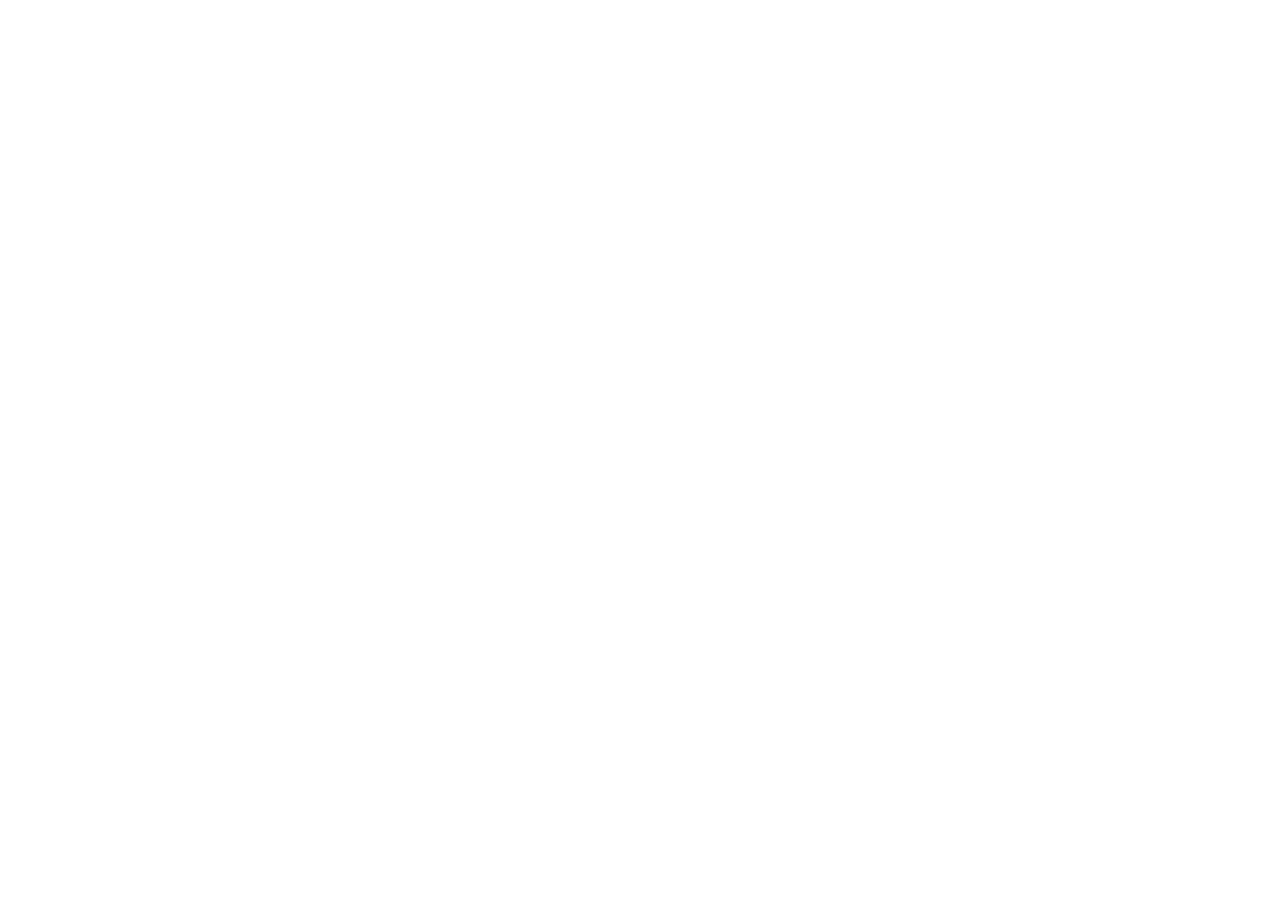
==== index.html @ 9c9110a7 "Slide-online Test" ====
<!DOCTYPE html>
<html lang="en">
<head>
  <meta charset="UTF-8">
  <meta name="viewport" content="width=device-width, initial-scale=1.0">
  <link rel="icon" href="https://cdn.jsdelivr.net/gh/slidevjs/slidev/assets/favicon.png">
<link rel="stylesheet" href="https://fonts.googleapis.com/css2?family=PT+Serif:ital,wght@0,400;0,700;1,400;1,700&family=PT+Mono:ital,wght@0,400;0,700;1,400;1,700&display=swap" type="text/css">
  <script type="module" crossorigin src="/slidev_docker/assets/index-28af7cd3.js"></script>
  <link rel="stylesheet" href="/slidev_docker/assets/index-cd86bfc9.css">
</head>
<body>
  <div id="app"></div>
  
  
<script async src="https://platform.twitter.com/widgets.js"></script>
</body>
</html>
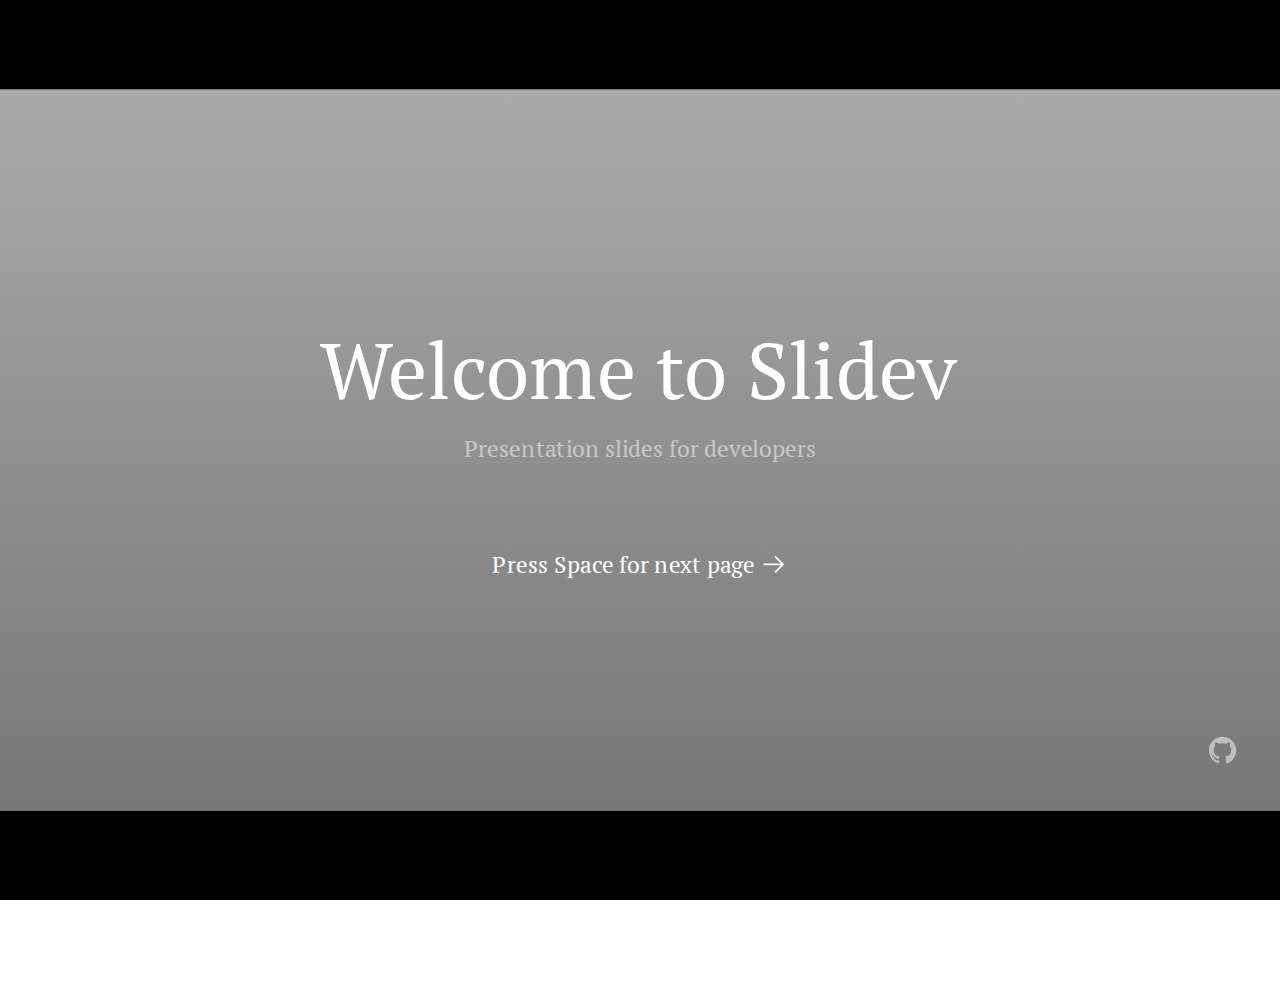
==== commit e810b9bd: "Test" ====
--- a/index.html
+++ b/index.html
@@ -5,8 +5,8 @@
   <meta name="viewport" content="width=device-width, initial-scale=1.0">
   <link rel="icon" href="https://cdn.jsdelivr.net/gh/slidevjs/slidev/assets/favicon.png">
 <link rel="stylesheet" href="https://fonts.googleapis.com/css2?family=PT+Serif:ital,wght@0,400;0,700;1,400;1,700&family=PT+Mono:ital,wght@0,400;0,700;1,400;1,700&display=swap" type="text/css">
-  <script type="module" crossorigin src="/slidev_docker/assets/index-28af7cd3.js"></script>
-  <link rel="stylesheet" href="/slidev_docker/assets/index-cd86bfc9.css">
+  <script type="module" crossorigin src="/assets/index-7cae8a36.js"></script>
+  <link rel="stylesheet" href="/assets/index-d8d3d034.css">
 </head>
 <body>
   <div id="app"></div>
--- a/assets/index-d8d3d034.css
+++ b/assets/index-d8d3d034.css
@@ -0,0 +1 @@
+#slide-container{position:relative;break-after:page;overflow:hidden}#slide-content{position:relative;position:absolute;left:50%;top:50%;overflow:hidden;--un-bg-opacity:1;background-color:rgba(255,255,255,var(--un-bg-opacity));--un-text-opacity:1;color:rgba(24,24,24,var(--un-text-opacity))}.dark #slide-content{--un-bg-opacity:1;background-color:rgba(18,18,18,var(--un-bg-opacity));--un-text-opacity:1;color:rgba(221,221,221,var(--un-text-opacity))}.slides-overview{position:fixed;left:0;right:0;top:0;-webkit-backdrop-filter:blur(5px);backdrop-filter:blur(5px);height:100vh;height:calc(var(--vh, 1vh) * 100)}.slidev-info-dialog{max-width:37.5rem;padding:1rem!important}.autocomplete-list[data-v-f5ee02a7]{margin-top:.25rem;transform:translate(var(--un-translate-x)) translateY(var(--un-translate-y)) translateZ(var(--un-translate-z)) rotate(var(--un-rotate)) rotateX(var(--un-rotate-x)) rotateY(var(--un-rotate-y)) rotate(var(--un-rotate-z)) skew(var(--un-skew-x)) skewY(var(--un-skew-y)) scaleX(var(--un-scale-x)) scaleY(var(--un-scale-y)) scaleZ(var(--un-scale-z));overflow:auto;--un-bg-opacity:1;background-color:rgba(255,255,255,var(--un-bg-opacity));--un-text-opacity:1;color:rgba(24,24,24,var(--un-text-opacity));max-height:calc(100vh - 100px)}.dark .autocomplete-list[data-v-f5ee02a7]{--un-bg-opacity:1;background-color:rgba(18,18,18,var(--un-bg-opacity));--un-text-opacity:1;color:rgba(221,221,221,var(--un-text-opacity))}.autocomplete[data-v-f5ee02a7]{cursor:pointer}.select-list[data-v-3f89fa11]{padding-top:.5rem;padding-bottom:.5rem}.item[data-v-3f89fa11]{display:flex;cursor:default;white-space:nowrap;border-radius:.25rem;padding:.25rem 1rem}.item svg[data-v-3f89fa11]{margin-top:auto;margin-bottom:auto;margin-right:.25rem;margin-left:-.5rem}.item[data-v-3f89fa11]:hover{--un-bg-opacity:1;background-color:rgba(156,163,175,var(--un-bg-opacity));--un-bg-opacity:.1}.title[data-v-3f89fa11]{padding:.25rem 1.75rem;font-size:.75rem;line-height:1rem;letter-spacing:.1em;text-transform:uppercase;opacity:.5}#slideshow[data-v-afb4231e]{height:100%}#slideshow>div[data-v-afb4231e]{position:absolute;height:100%;width:100%}#print-content{--un-bg-opacity:1;background-color:rgba(255,255,255,var(--un-bg-opacity));--un-text-opacity:1;color:rgba(24,24,24,var(--un-text-opacity))}.dark #print-content{--un-bg-opacity:1;background-color:rgba(18,18,18,var(--un-bg-opacity));--un-text-opacity:1;color:rgba(221,221,221,var(--un-text-opacity))}.print-slide-container{position:relative;break-after:page;overflow:hidden}html.print,html.print body,html.print #app{height:auto;overflow:auto}html.print #page-root{height:auto;overflow:hidden}html.print *{-webkit-print-color-adjust:exact}html.print{width:100%;height:100%;overflow:visible}html.print body{margin:0 auto;border:0;padding:0;float:none;overflow:visible}.slidev-layout.end[data-v-e532b98d]{display:grid;height:100%;-webkit-user-select:none;user-select:none;place-content:center;--un-bg-opacity:1;background-color:rgba(0,0,0,var(--un-bg-opacity));text-align:center;font-size:1.25rem;line-height:1.75rem;letter-spacing:.1em;--un-text-opacity:1;color:rgba(255,255,255,var(--un-text-opacity));--un-text-opacity:.85}h1[data-v-2e431aa8]{background-color:#2b90b6;background-image:linear-gradient(45deg,#4EC5D4 10%,#146b8c 20%);background-size:100%;-webkit-background-clip:text;-moz-background-clip:text;-webkit-text-fill-color:transparent;-moz-text-fill-color:transparent}.slidev-tweet iframe{border-radius:12px;overflow:hidden}*,:before,:after{box-sizing:border-box;border-width:0;border-style:solid;border-color:#e5e7eb}html{line-height:1.5;-webkit-text-size-adjust:100%;-moz-tab-size:4;tab-size:4;font-family:ui-sans-serif,system-ui,-apple-system,BlinkMacSystemFont,Segoe UI,Roboto,Helvetica Neue,Arial,Noto Sans,sans-serif,"Apple Color Emoji","Segoe UI Emoji",Segoe UI Symbol,"Noto Color Emoji"}body{margin:0;line-height:inherit}hr{height:0;color:inherit;border-top-width:1px}abbr:where([title]){text-decoration:underline dotted}h1,h2,h3,h4,h5,h6{font-size:inherit;font-weight:inherit}a{color:inherit;text-decoration:inherit}b,strong{font-weight:bolder}code,kbd,samp,pre{font-family:ui-monospace,SFMono-Regular,Menlo,Monaco,Consolas,Liberation Mono,Courier New,monospace;font-size:1em}small{font-size:80%}sub,sup{font-size:75%;line-height:0;position:relative;vertical-align:baseline}sub{bottom:-.25em}sup{top:-.5em}table{text-indent:0;border-color:inherit;border-collapse:collapse}button,input,optgroup,select,textarea{font-family:inherit;font-size:100%;font-weight:inherit;line-height:inherit;color:inherit;margin:0;padding:0}button,select{text-transform:none}button,[type=button],[type=reset],[type=submit]{-webkit-appearance:button;background-color:transparent;background-image:none}:-moz-focusring{outline:auto}:-moz-ui-invalid{box-shadow:none}progress{vertical-align:baseline}::-webkit-inner-spin-button,::-webkit-outer-spin-button{height:auto}[type=search]{-webkit-appearance:textfield;outline-offset:-2px}::-webkit-search-decoration{-webkit-appearance:none}::-webkit-file-upload-button{-webkit-appearance:button;font:inherit}summary{display:list-item}blockquote,dl,dd,h1,h2,h3,h4,h5,h6,hr,figure,p,pre{margin:0}fieldset{margin:0;padding:0}legend{padding:0}ol,ul,menu{list-style:none;margin:0;padding:0}textarea{resize:vertical}input::placeholder,textarea::placeholder{opacity:1;color:#9ca3af}button,[role=button]{cursor:pointer}:disabled{cursor:default}img,svg,video,canvas,audio,iframe,embed,object{display:block;vertical-align:middle}img,video{max-width:100%;height:auto}[hidden]{display:none}:root{--slidev-code-background: rgba(125,125,125,.03);--slidev-code-font-family: "PT Mono",ui-monospace,SFMono-Regular,Menlo,Monaco,Consolas,"Liberation Mono","Courier New",monospace;--slidev-code-padding: 8px;--slidev-code-font-size: 12px;--slidev-code-line-height: 18px;--slidev-code-radius: 4px;--slidev-code-margin: 4px 0;--slidev-transition-duration: .5s;--slidev-slide-container-background: black;--slidev-controls-foreground: white}html,body,#app,#page-root{padding:0;margin:0;width:100%;height:100vh;height:calc(var(--vh, 1vh) * 100);overflow:hidden;font-family:"PT Serif",ui-sans-serif,system-ui,-apple-system,BlinkMacSystemFont,Segoe UI,Roboto,Helvetica Neue,Arial,Noto Sans,sans-serif,"Apple Color Emoji","Segoe UI Emoji",Segoe UI Symbol,"Noto Color Emoji"}html{background:transparent}.slidev-icon-btn{display:inline-block;cursor:pointer;-webkit-user-select:none;user-select:none;outline:2px solid transparent!important;outline-offset:2px!important;border-radius:.25rem;padding:.25rem;vertical-align:middle;opacity:.75;transition-property:color,background-color,border-color,outline-color,text-decoration-color,fill,stroke,opacity,box-shadow,transform,filter,backdrop-filter;transition-duration:.15s;transition-duration:.2s;transition-timing-function:cubic-bezier(.4,0,.2,1)}@media (min-width: 768px){.slidev-icon-btn{padding:.5rem}}.slidev-icon-btn:hover{--un-bg-opacity:1;background-color:rgba(156,163,175,var(--un-bg-opacity));--un-bg-opacity:.1;opacity:1}.slidev-icon-btn.shallow{opacity:.3}.slidev-icon-btn.active{opacity:1}.slidev-icon-btn.disabled{pointer-events:none;opacity:.25}.slidev-vclick-target{transition-property:opacity;transition-timing-function:cubic-bezier(.4,0,.2,1);transition-duration:.15s;transition-duration:.1s}.slidev-vclick-hidden{pointer-events:none!important;opacity:0!important}.slidev-vclick-fade{opacity:.5}.slidev-icon{display:inline-block;vertical-align:sub;line-height:1em}.slidev-page{position:absolute;position:relative;top:0;left:0;right:0;width:100%}html.dark:root{color-scheme:dark}html.dark .shiki-light{display:none}html:not(.dark) .shiki-dark{display:none}.slidev-code-wrapper{margin:var(--slidev-code-margin)!important;scroll-padding:var(--slidev-code-padding)}.slidev-code-wrapper:-webkit-scrollbar{width:0px}.slidev-code{font-family:var(--slidev-code-font-family)!important;padding:var(--slidev-code-padding)!important;font-size:var(--slidev-code-font-size)!important;line-height:var(--slidev-code-line-height)!important;border-radius:var(--slidev-code-radius)!important;overflow:auto}.slidev-code .line.dishonored{opacity:.3}.shiki-container{position:relative;display:flex;flex-direction:column}.shiki-container>.shiki{height:100%}.slidev-code-line-numbers .slidev-code code{counter-reset:step;counter-increment:step calc(var(--start, 1) - 1)}.slidev-code-line-numbers .slidev-code code .line:before{content:counter(step);counter-increment:step;margin-right:1.5rem;display:inline-block;width:1rem;text-align:right;--un-text-opacity:1;color:rgba(156,163,175,var(--un-text-opacity))}.dark .slidev-code-line-numbers .slidev-code code .line:before{--un-text-opacity:1;color:rgba(75,85,99,var(--un-text-opacity))}.katex,.katex :after,.katex :before{border-color:currentColor}.CodeMirror pre.CodeMirror-placeholder{opacity:.4}.slide-left-enter-active,.slide-left-leave-active,.slide-right-enter-active,.slide-right-leave-active,.slide-up-enter-active,.slide-up-leave-active,.slide-down-enter-active,.slide-down-leave-active{transition:all var(--slidev-transition-duration) ease}.slide-left-enter-from,.slide-right-leave-to{transform:translate(100%)}.slide-left-leave-to,.slide-right-enter-from{transform:translate(-100%)}.slide-up-enter-from,.slide-down-leave-to{transform:translateY(100%)}.slide-up-leave-to,.slide-down-enter-from{transform:translateY(-100%)}.fade-enter-active,.fade-leave-active{transition:opacity var(--slidev-transition-duration) ease}.fade-enter-from,.fade-leave-to{opacity:0}.fade-out-leave-active{transition:opacity calc(var(--slidev-transition-duration) * .6) ease-out}.fade-out-enter-active{transition:opacity calc(var(--slidev-transition-duration) * .8) ease-in;transition-delay:calc(var(--slidev-transition-duration) * .6)}.fade-out-enter-from,.fade-out-leave-to{opacity:0}.slidev-layout{height:100%;padding:2.5rem 3.5rem;font-size:1.1rem}.slidev-layout pre,.slidev-layout code{-webkit-user-select:text;user-select:text}.slidev-layout code{font-family:PT Mono,ui-monospace,SFMono-Regular,Menlo,Monaco,Consolas,Liberation Mono,Courier New,monospace}.slidev-layout h1{margin-bottom:1rem;font-size:2.25rem;line-height:2.5rem}.slidev-layout h6{padding-top:.25rem;font-size:.875rem;line-height:1.25rem;font-weight:500;letter-spacing:.1em;text-transform:uppercase}.slidev-layout p{margin-top:1rem;margin-bottom:1rem;line-height:1.5rem}.slidev-layout ul{list-style:square}.slidev-layout ol{list-style:decimal}.slidev-layout li{line-height:1.8em}.slidev-layout blockquote{border-left-width:1px;border-color:var(--slidev-theme-primary);border-radius:.25rem;background-color:var(--prism-background);padding:.25rem .5rem;font-size:.875rem;line-height:1.25rem;color:var(--prism-foreground)}.slidev-layout blockquote>*{margin-top:0;margin-bottom:0}.slidev-layout table{width:100%}.slidev-layout tr{border-bottom-width:1px;--un-border-opacity:1;border-color:rgba(156,163,175,var(--un-border-opacity));--un-border-opacity:.2}.slidev-layout th{text-align:left;font-weight:400}.slidev-layout a{border-bottom-width:1px;border-color:currentColor;border-style:dashed}.slidev-layout a:hover{border-style:solid;color:var(--slidev-theme-primary)}.slidev-layout td,.slidev-layout th{padding:.75rem .5rem}.slidev-layout b,.slidev-layout strong{font-weight:600}.slidev-layout kbd{border-width:1px;border-bottom-width:2px;--un-border-opacity:1;border-color:rgba(156,163,175,var(--un-border-opacity));--un-border-opacity:.2;border-radius:.25rem;--un-bg-opacity:1;background-color:rgba(156,163,175,var(--un-bg-opacity));--un-bg-opacity:.05;padding:.125rem .25rem;font-size:.75rem;line-height:1rem;font-family:PT Mono,ui-monospace,SFMono-Regular,Menlo,Monaco,Consolas,Liberation Mono,Courier New,monospace}.slidev-layout h1,[dir=ltr] h1,.slidev-layout [dir=ltr] h1,.slidev-layout h6,[dir=ltr] h6,.slidev-layout [dir=ltr] h6{margin-left:-.05em;margin-right:0}.slidev-layout li,[dir=ltr] li,.slidev-layout [dir=ltr] li{margin-left:1.1em;margin-right:0;padding-left:.2em;padding-right:0}[dir=rtl] h1,.slidev-layout [dir=rtl] h1,[dir=rtl] h6,.slidev-layout [dir=rtl] h6{margin-right:-.05em;margin-left:0}[dir=rtl] li,.slidev-layout [dir=rtl] li{margin-right:1.1em;margin-left:0;padding-right:.2em;padding-left:0}:root{--slidev-theme-primary: #5d8392}.slidev-layout h1{color:var(--slidev-theme-primary)}.slidev-layout h1+p{margin-top:-.5rem;margin-bottom:1rem;opacity:.5}.slidev-layout p+h2,.slidev-layout ul+h2,.slidev-layout table+h2{margin-top:2.5rem}.slidev-layout h1{margin-bottom:1rem;margin-left:-.05em;font-size:2.25rem;line-height:2.5rem}.slidev-layout h2{font-size:1.875rem;line-height:2.25rem}.slidev-layout h3{font-size:1.5rem;line-height:2rem}.slidev-layout h4{font-size:1.25rem;line-height:1.75rem}.slidev-layout h5{font-size:1rem;line-height:1.5rem}.slidev-layout h6{margin-left:-.05em;padding-top:.25rem;font-size:.875rem;line-height:1.25rem;font-weight:500;letter-spacing:.1em;text-transform:uppercase}.slidev-layout h6:not(.opacity-100){opacity:.4}.slidev-layout.cover,.slidev-layout.intro{display:grid;height:100%}.slidev-layout.cover h1,.slidev-layout.intro h1{color:inherit;font-size:3.75rem;line-height:1;line-height:5rem}.slidev-layout.fact{display:grid;height:100%;text-align:center}.slidev-layout.fact h1{font-size:6rem;line-height:1;font-weight:700}.slidev-layout.fact h1+p{font-size:1.5rem;line-height:2rem;font-weight:700}.slidev-layout.statement{display:grid;height:100%;text-align:center}.slidev-layout.statement h1{font-size:3.75rem;line-height:1;font-weight:700}.slidev-layout.quote{display:grid;height:100%}.slidev-layout.quote h1+p{margin-top:.5rem}.slidev-layout.section h1{font-size:3.75rem;line-height:1;font-weight:500;line-height:5rem}:root{--prism-scheme: light;--prism-foreground: #6e6e6e;--prism-background: #f4f4f4;--prism-comment: #a8a8a8;--prism-string: #555555;--prism-literal: #333333;--prism-keyword: #000000;--prism-function: #4f4f4f;--prism-deleted: #333333;--prism-class: #333333;--prism-builtin: #757575;--prism-property: #333333;--prism-namespace: #4f4f4f;--prism-punctuation: #ababab;--prism-decorator: var(--prism-class);--prism-operator: var(--prism-punctuation);--prism-number: var(--prism-literal);--prism-boolean: var(--prism-literal);--prism-variable: var(--prism-literal);--prism-constant: var(--prism-literal);--prism-symbol: var(--prism-literal);--prism-interpolation: var(--prism-literal);--prism-selector: var(--prism-keyword);--prism-keyword-control: var(--prism-keyword);--prism-regex: var(--prism-string);--prism-json-property: var(--prism-property);--prism-inline-background: var(--prism-background);--prism-comment-style: italic;--prism-url-decoration: underline;--prism-line-number: #a5a5a5;--prism-line-number-gutter: #333333;--prism-line-highlight-background: #eeeeee;--prism-selection-background: #dddddd;--prism-marker-color: var(--prism-foreground);--prism-marker-opacity: .4;--prism-marker-font-size: .8em;--prism-font-size: 1em;--prism-line-height: 1.5em;--prism-font-family: monospace;--prism-inline-font-size: var(--prism-font-size);--prism-block-font-size: var(--prism-font-size);--prism-tab-size: 2;--prism-block-padding-x: 1em;--prism-block-padding-y: 1em;--prism-block-margin-x: 0;--prism-block-margin-y: .5em;--prism-block-radius: .3em;--prism-inline-padding-x: .3em;--prism-inline-padding-y: .1em;--prism-inline-radius: .3em}div[class*=language-],pre[class*=language-],code[class*=language-]{font-size:var(--prism-font-size);font-family:var(--prism-font-family);direction:ltr;text-align:left;white-space:pre;word-spacing:normal;word-break:normal;line-height:var(--prism-line-height);-moz-tab-size:var(--prism-tab-size);-o-tab-size:var(--prism-tab-size);tab-size:var(--prism-tab-size);-webkit-hyphens:none;-moz-hyphens:none;-ms-hyphens:none;hyphens:none;color:var(--prism-foreground)!important}div[class*=language-],pre[class*=language-]{font-size:var(--prism-block-font-size);padding:var(--prism-block-padding-y) var(--prism-block-padding-x);margin:var(--prism-block-margin-y) var(--prism-block-margin-x);border-radius:var(--prism-block-radius);overflow:auto;background:var(--prism-background)}:not(pre)>code[class*=language-]{font-size:var(--prism-inline-font-size);padding:var(--prism-inline-padding-y) var(--prism-inline-padding-x);border-radius:var(--prism-inline-radius);background:var(--prism-inline-background)}pre[class*=language-]::-moz-selection,pre[class*=language-] ::-moz-selection,code[class*=language-]::-moz-selection,code[class*=language-] ::-moz-selection{background:var(--prism-selection-background)}pre[class*=language-]::selection,pre[class*=language-] ::selection,code[class*=language-]::selection,code[class*=language-] ::selection{background:var(--prism-selection-background)}.token.comment,.token.prolog,.token.doctype,.token.cdata{color:var(--prism-comment);font-style:var(--prism-comment-style)}.token.namespace{color:var(--prism-namespace)}.token.interpolation{color:var(--prism-interpolation)}.token.string{color:var(--prism-string)}.token.punctuation{color:var(--prism-punctuation)}.token.operator{color:var(--prism-operator)}.token.keyword.module,.token.keyword.control-flow{color:var(--prism-keyword-control)}.token.url,.token.symbol,.token.inserted{color:var(--prism-symbol)}.token.constant{color:var(--prism-constant)}.token.string.url{text-decoration:var(--prism-url-decoration)}.token.boolean,.language-json .token.boolean{color:var(--prism-boolean)}.token.number,.language-json .token.number{color:var(--prism-number)}.token.variable{color:var(--prism-variable)}.token.keyword{color:var(--prism-keyword)}.token.atrule,.token.attr-value,.token.selector{color:var(--prism-selector)}.token.function{color:var(--prism-function)}.token.deleted{color:var(--prism-deleted)}.token.important,.token.bold{font-weight:700}.token.italic{font-style:italic}.token.class-name{color:var(--prism-class)}.token.tag,.token.builtin{color:var(--prism-builtin)}.token.attr-name,.token.property,.token.entity{color:var(--prism-property)}.language-json .token.property{color:var(--prism-json-property)}.token.regex{color:var(--prism-regex)}.token.decorator,.token.annotation{color:var(--prism-decorator)}.line-numbers .line-numbers-rows{border-right-color:var(--prism-line-number)}.line-numbers-rows>span:before{color:var(--prism-line-number-gutter)}.line-highlight{background:var(--prism-line-highlight-background)}:root{--cm-scheme: light;--cm-foreground: #6e6e6e;--cm-background: #f4f4f4;--cm-comment: #a8a8a8;--cm-string: #555555;--cm-literal: #333333;--cm-keyword: #000000;--cm-function: #4f4f4f;--cm-deleted: #333333;--cm-class: #333333;--cm-builtin: #757575;--cm-property: #333333;--cm-namespace: #4f4f4f;--cm-punctuation: #ababab;--cm-decorator: var(--cm-class);--cm-operator: var(--cm-punctuation);--cm-number: var(--cm-literal);--cm-boolean: var(--cm-literal);--cm-variable: var(--cm-literal);--cm-constant: var(--cm-literal);--cm-symbol: var(--cm-literal);--cm-interpolation: var(--cm-literal);--cm-selector: var(--cm-keyword);--cm-keyword-control: var(--cm-keyword);--cm-regex: var(--cm-string);--cm-json-property: var(--cm-property);--cm-inline-background: var(--cm-background);--cm-comment-style: italic;--cm-url-decoration: underline;--cm-line-number: #a5a5a5;--cm-line-number-gutter: #333333;--cm-line-highlight-background: #eeeeee;--cm-selection-background: #aaaaaa;--cm-marker-color: var(--cm-foreground);--cm-marker-opacity: .4;--cm-marker-font-size: .8em;--cm-font-size: 1em;--cm-line-height: 1.5em;--cm-font-family: monospace;--cm-inline-font-size: var(--cm-font-size);--cm-block-font-size: var(--cm-font-size);--cm-tab-size: 2;--cm-block-padding-x: 1em;--cm-block-padding-y: 1em;--cm-block-margin-x: 0;--cm-block-margin-y: .5em;--cm-block-radius: .3em;--cm-inline-padding-x: .3em;--cm-inline-padding-y: .1em;--cm-inline-radius: .3em}.cm-s-vars.CodeMirror{background-color:var(--cm-background);color:var(--cm-foreground)}.cm-s-vars .CodeMirror-gutters{background:var(--cm-line-number-gutter);color:var(--cm-line-number);border:none}.cm-s-vars .CodeMirror-guttermarker,.cm-s-vars .CodeMirror-guttermarker-subtle,.cm-s-vars .CodeMirror-linenumber{color:var(--cm-line-number)}.cm-s-vars div.CodeMirror-selected,.cm-s-vars.CodeMirror-focused div.CodeMirror-selected{background:var(--cm-selection-background)}.cm-s-vars .CodeMirror-line::selection,.cm-s-vars .CodeMirror-line>span::selection,.cm-s-vars .CodeMirror-line>span>span::selection{background:var(--cm-selection-background)}.cm-s-vars .CodeMirror-line::-moz-selection,.cm-s-vars .CodeMirror-line>span::-moz-selection,.cm-s-vars .CodeMirror-line>span>span::-moz-selection{background:var(--cm-selection-background)}.cm-s-vars .CodeMirror-activeline-background{background:var(--cm-line-highlight-background)}.cm-s-vars .cm-keyword{color:var(--cm-keyword)}.cm-s-vars .cm-variable,.cm-s-vars .cm-variable-2,.cm-s-vars .cm-variable-3,.cm-s-vars .cm-type{color:var(--cm-variable)}.cm-s-vars .cm-builtin{color:var(--cm-builtin)}.cm-s-vars .cm-atom{color:var(--cm-literal)}.cm-s-vars .cm-number{color:var(--cm-number)}.cm-s-vars .cm-def{color:var(--cm-decorator)}.cm-s-vars .cm-string,.cm-s-vars .cm-string-2{color:var(--cm-string)}.cm-s-vars .cm-comment{color:var(--cm-comment)}.cm-s-vars .cm-tag{color:var(--cm-builtin)}.cm-s-vars .cm-meta{color:var(--cm-namespace)}.cm-s-vars .cm-attribute,.cm-s-vars .cm-property{color:var(--cm-property)}.cm-s-vars .cm-qualifier{color:var(--cm-keyword)}.cm-s-vars .cm-error{color:var(--prism-deleted)}.cm-s-vars .cm-operator,.cm-s-vars .cm-bracket{color:var(--cm-punctuation)}.cm-s-vars .CodeMirror-matchingbracket{text-decoration:underline}.cm-s-vars .CodeMirror-cursor{border-left:1px solid currentColor}:root{--cm-scheme: var(--prism-scheme);--cm-foreground: var(--prism-foreground);--cm-background: var(--prism-background);--cm-comment: var(--prism-comment);--cm-string: var(--prism-string);--cm-literal: var(--prism-literal);--cm-keyword: var(--prism-keyword);--cm-function: var(--prism-function);--cm-deleted: var(--prism-deleted);--cm-class: var(--prism-class);--cm-builtin: var(--prism-builtin);--cm-property: var(--prism-property);--cm-namespace: var(--prism-namespace);--cm-punctuation: var(--prism-punctuation);--cm-decorator: var(--prism-decorator);--cm-operator: var(--prism-operator);--cm-number: var(--prism-number);--cm-boolean: var(--prism-boolean);--cm-variable: var(--prism-variable);--cm-constant: var(--prism-constant);--cm-symbol: var(--prism-symbol);--cm-interpolation: var(--prism-interpolation);--cm-selector: var(--prism-selector);--cm-keyword-control: var(--prism-keyword-control);--cm-regex: var(--prism-regex);--cm-json-property: var(--prism-json-property);--cm-inline-background: var(--prism-inline-background);--cm-comment-style: var(--prism-comment-style);--cm-url-decoration: var(--prism-url-decoration);--cm-line-number: var(--prism-line-number);--cm-line-number-gutter: var(--prism-line-number-gutter);--cm-line-highlight-background: var(--prism-line-highlight-background);--cm-selection-background: var(--prism-selection-background);--cm-marker-color: var(--prism-marker-color);--cm-marker-opacity: var(--prism-marker-opacity);--cm-marker-font-size: var(--prism-marker-font-size);--cm-font-size: var(--prism-font-size);--cm-line-height: var(--prism-line-height);--cm-font-family: var(--prism-font-family);--cm-inline-font-size: var(--prism-inline-font-size);--cm-block-font-size: var(--prism-block-font-size);--cm-tab-size: var(--prism-tab-size);--cm-block-padding-x: var(--prism-block-padding-x);--cm-block-padding-y: var(--prism-block-padding-y);--cm-block-margin-x: var(--prism-block-margin-x);--cm-block-margin-y: var(--prism-block-margin-y);--cm-block-radius: var(--prism-block-radius);--cm-inline-padding-x: var(--prism-inline-padding-x);--cm-inline-padding-y: var(--prism-inline-padding-y);--cm-inline-radius: var(--prism-inline-radius)}:root{--prism-font-family: var(--slidev-code-font-family);--slidev-code-background: var(--prism-background)}html:not(.dark){--prism-foreground: #393a34;--prism-background: #fafafa;--prism-comment: #a0ada0;--prism-string: #b56959;--prism-literal: #2f8a89;--prism-number: #296aa3;--prism-keyword: #1c6b48;--prism-function: #6c7834;--prism-boolean: #1c6b48;--prism-constant: #a65e2b;--prism-deleted: #a14f55;--prism-class: #2993a3;--prism-builtin: #ab5959;--prism-property: #b58451;--prism-namespace: #b05a78;--prism-punctuation: #8e8f8b;--prism-decorator: #bd8f8f;--prism-regex: #ab5e3f;--prism-json-property: #698c96}html.dark{--prism-foreground: #d4cfbf;--prism-background: #1b1b1b;--prism-comment: #758575;--prism-string: #d48372;--prism-literal: #429988;--prism-keyword: #4d9375;--prism-boolean: #1c6b48;--prism-number: #6394bf;--prism-variable: #c2b36e;--prism-function: #a1b567;--prism-deleted: #a14f55;--prism-class: #54b1bf;--prism-builtin: #e0a569;--prism-property: #dd8e6e;--prism-namespace: #db889a;--prism-punctuation: #858585;--prism-decorator: #bd8f8f;--prism-regex: #ab5e3f;--prism-json-property: #6b8b9e;--prism-line-number: #888888;--prism-line-number-gutter: #eeeeee;--prism-line-highlight-background: #444444;--prism-selection-background: #444444}:not(pre)>code{font-size:.9em;background:var(--prism-background);padding-top:.125rem;padding-bottom:.125rem;font-weight:300}:not(pre)>code:before,:not(pre)>code:after{content:"`";opacity:.5}:not(pre)>code:before{margin-right:-.08em}.shiki-light{background:#f8f8f8!important}.shiki-dark{background:#1b1b1b!important}@font-face{font-family:KaTeX_AMS;font-style:normal;font-weight:400;src:url(/assets/KaTeX_AMS-Regular-0cdd387c.woff2) format("woff2"),url(/assets/KaTeX_AMS-Regular-30da91e8.woff) format("woff"),url(/assets/KaTeX_AMS-Regular-68534840.ttf) format("truetype")}@font-face{font-family:KaTeX_Caligraphic;font-style:normal;font-weight:700;src:url(/assets/KaTeX_Caligraphic-Bold-de7701e4.woff2) format("woff2"),url(/assets/KaTeX_Caligraphic-Bold-1ae6bd74.woff) format("woff"),url(/assets/KaTeX_Caligraphic-Bold-07d8e303.ttf) format("truetype")}@font-face{font-family:KaTeX_Caligraphic;font-style:normal;font-weight:400;src:url(/assets/KaTeX_Caligraphic-Regular-5d53e70a.woff2) format("woff2"),url(/assets/KaTeX_Caligraphic-Regular-3398dd02.woff) format("woff"),url(/assets/KaTeX_Caligraphic-Regular-ed0b7437.ttf) format("truetype")}@font-face{font-family:KaTeX_Fraktur;font-style:normal;font-weight:700;src:url(/assets/KaTeX_Fraktur-Bold-74444efd.woff2) format("woff2"),url(/assets/KaTeX_Fraktur-Bold-9be7ceb8.woff) format("woff"),url(/assets/KaTeX_Fraktur-Bold-9163df9c.ttf) format("truetype")}@font-face{font-family:KaTeX_Fraktur;font-style:normal;font-weight:400;src:url(/assets/KaTeX_Fraktur-Regular-51814d27.woff2) format("woff2"),url(/assets/KaTeX_Fraktur-Regular-5e28753b.woff) format("woff"),url(/assets/KaTeX_Fraktur-Regular-1e6f9579.ttf) format("truetype")}@font-face{font-family:KaTeX_Main;font-style:normal;font-weight:700;src:url(/assets/KaTeX_Main-Bold-0f60d1b8.woff2) format("woff2"),url(/assets/KaTeX_Main-Bold-c76c5d69.woff) format("woff"),url(/assets/KaTeX_Main-Bold-138ac28d.ttf) format("truetype")}@font-face{font-family:KaTeX_Main;font-style:italic;font-weight:700;src:url(/assets/KaTeX_Main-BoldItalic-99cd42a3.woff2) format("woff2"),url(/assets/KaTeX_Main-BoldItalic-a6f7ec0d.woff) format("woff"),url(/assets/KaTeX_Main-BoldItalic-70ee1f64.ttf) format("truetype")}@font-face{font-family:KaTeX_Main;font-style:italic;font-weight:400;src:url(/assets/KaTeX_Main-Italic-97479ca6.woff2) format("woff2"),url(/assets/KaTeX_Main-Italic-f1d6ef86.woff) format("woff"),url(/assets/KaTeX_Main-Italic-0d85ae7c.ttf) format("truetype")}@font-face{font-family:KaTeX_Main;font-style:normal;font-weight:400;src:url(/assets/KaTeX_Main-Regular-c2342cd8.woff2) format("woff2"),url(/assets/KaTeX_Main-Regular-c6368d87.woff) format("woff"),url(/assets/KaTeX_Main-Regular-d0332f52.ttf) format("truetype")}@font-face{font-family:KaTeX_Math;font-style:italic;font-weight:700;src:url(/assets/KaTeX_Math-BoldItalic-dc47344d.woff2) format("woff2"),url(/assets/KaTeX_Math-BoldItalic-850c0af5.woff) format("woff"),url(/assets/KaTeX_Math-BoldItalic-f9377ab0.ttf) format("truetype")}@font-face{font-family:KaTeX_Math;font-style:italic;font-weight:400;src:url(/assets/KaTeX_Math-Italic-7af58c5e.woff2) format("woff2"),url(/assets/KaTeX_Math-Italic-8a8d2445.woff) format("woff"),url(/assets/KaTeX_Math-Italic-08ce98e5.ttf) format("truetype")}@font-face{font-family:KaTeX_SansSerif;font-style:normal;font-weight:700;src:url(/assets/KaTeX_SansSerif-Bold-e99ae511.woff2) format("woff2"),url(/assets/KaTeX_SansSerif-Bold-ece03cfd.woff) format("woff"),url(/assets/KaTeX_SansSerif-Bold-1ece03f7.ttf) format("truetype")}@font-face{font-family:KaTeX_SansSerif;font-style:italic;font-weight:400;src:url(/assets/KaTeX_SansSerif-Italic-00b26ac8.woff2) format("woff2"),url(/assets/KaTeX_SansSerif-Italic-91ee6750.woff) format("woff"),url(/assets/KaTeX_SansSerif-Italic-3931dd81.ttf) format("truetype")}@font-face{font-family:KaTeX_SansSerif;font-style:normal;font-weight:400;src:url(/assets/KaTeX_SansSerif-Regular-68e8c73e.woff2) format("woff2"),url(/assets/KaTeX_SansSerif-Regular-11e4dc8a.woff) format("woff"),url(/assets/KaTeX_SansSerif-Regular-f36ea897.ttf) format("truetype")}@font-face{font-family:KaTeX_Script;font-style:normal;font-weight:400;src:url(/assets/KaTeX_Script-Regular-036d4e95.woff2) format("woff2"),url(/assets/KaTeX_Script-Regular-d96cdf2b.woff) format("woff"),url(/assets/KaTeX_Script-Regular-1c67f068.ttf) format("truetype")}@font-face{font-family:KaTeX_Size1;font-style:normal;font-weight:400;src:url(/assets/KaTeX_Size1-Regular-6b47c401.woff2) format("woff2"),url(/assets/KaTeX_Size1-Regular-c943cc98.woff) format("woff"),url(/assets/KaTeX_Size1-Regular-95b6d2f1.ttf) format("truetype")}@font-face{font-family:KaTeX_Size2;font-style:normal;font-weight:400;src:url(/assets/KaTeX_Size2-Regular-d04c5421.woff2) format("woff2"),url(/assets/KaTeX_Size2-Regular-2014c523.woff) format("woff"),url(/assets/KaTeX_Size2-Regular-a6b2099f.ttf) format("truetype")}@font-face{font-family:KaTeX_Size3;font-style:normal;font-weight:400;src:url([data-uri]) format("woff2"),url(/assets/KaTeX_Size3-Regular-6ab6b62e.woff) format("woff"),url(/assets/KaTeX_Size3-Regular-500e04d5.ttf) format("truetype")}@font-face{font-family:KaTeX_Size4;font-style:normal;font-weight:400;src:url(/assets/KaTeX_Size4-Regular-a4af7d41.woff2) format("woff2"),url(/assets/KaTeX_Size4-Regular-99f9c675.woff) format("woff"),url(/assets/KaTeX_Size4-Regular-c647367d.ttf) format("truetype")}@font-face{font-family:KaTeX_Typewriter;font-style:normal;font-weight:400;src:url(/assets/KaTeX_Typewriter-Regular-71d517d6.woff2) format("woff2"),url(/assets/KaTeX_Typewriter-Regular-e14fed02.woff) format("woff"),url(/assets/KaTeX_Typewriter-Regular-f01f3e87.ttf) format("truetype")}.katex{text-rendering:auto;font: 1.21em KaTeX_Main,Times New Roman,serif;line-height:1.2;text-indent:0}.katex *{-ms-high-contrast-adjust:none!important;border-color:currentColor}.katex .katex-version:after{content:"0.16.8"}.katex .katex-mathml{clip:rect(1px,1px,1px,1px);border:0;height:1px;overflow:hidden;padding:0;position:absolute;width:1px}.katex .katex-html>.newline{display:block}.katex .base{position:relative;white-space:nowrap;width:-webkit-min-content;width:-moz-min-content;width:min-content}.katex .base,.katex .strut{display:inline-block}.katex .textbf{font-weight:700}.katex .textit{font-style:italic}.katex .textrm{font-family:KaTeX_Main}.katex .textsf{font-family:KaTeX_SansSerif}.katex .texttt{font-family:KaTeX_Typewriter}.katex .mathnormal{font-family:KaTeX_Math;font-style:italic}.katex .mathit{font-family:KaTeX_Main;font-style:italic}.katex .mathrm{font-style:normal}.katex .mathbf{font-family:KaTeX_Main;font-weight:700}.katex .boldsymbol{font-family:KaTeX_Math;font-style:italic;font-weight:700}.katex .amsrm,.katex .mathbb,.katex .textbb{font-family:KaTeX_AMS}.katex .mathcal{font-family:KaTeX_Caligraphic}.katex .mathfrak,.katex .textfrak{font-family:KaTeX_Fraktur}.katex .mathtt{font-family:KaTeX_Typewriter}.katex .mathscr,.katex .textscr{font-family:KaTeX_Script}.katex .mathsf,.katex .textsf{font-family:KaTeX_SansSerif}.katex .mathboldsf,.katex .textboldsf{font-family:KaTeX_SansSerif;font-weight:700}.katex .mathitsf,.katex .textitsf{font-family:KaTeX_SansSerif;font-style:italic}.katex .mainrm{font-family:KaTeX_Main;font-style:normal}.katex .vlist-t{border-collapse:collapse;display:inline-table;table-layout:fixed}.katex .vlist-r{display:table-row}.katex .vlist{display:table-cell;position:relative;vertical-align:bottom}.katex .vlist>span{display:block;height:0;position:relative}.katex .vlist>span>span{display:inline-block}.katex .vlist>span>.pstrut{overflow:hidden;width:0}.katex .vlist-t2{margin-right:-2px}.katex .vlist-s{display:table-cell;font-size:1px;min-width:2px;vertical-align:bottom;width:2px}.katex .vbox{align-items:baseline;display:inline-flex;flex-direction:column}.katex .hbox{width:100%}.katex .hbox,.katex .thinbox{display:inline-flex;flex-direction:row}.katex .thinbox{max-width:0;width:0}.katex .msupsub{text-align:left}.katex .mfrac>span>span{text-align:center}.katex .mfrac .frac-line{border-bottom-style:solid;display:inline-block;width:100%}.katex .hdashline,.katex .hline,.katex .mfrac .frac-line,.katex .overline .overline-line,.katex .rule,.katex .underline .underline-line{min-height:1px}.katex .mspace{display:inline-block}.katex .clap,.katex .llap,.katex .rlap{position:relative;width:0}.katex .clap>.inner,.katex .llap>.inner,.katex .rlap>.inner{position:absolute}.katex .clap>.fix,.katex .llap>.fix,.katex .rlap>.fix{display:inline-block}.katex .llap>.inner{right:0}.katex .clap>.inner,.katex .rlap>.inner{left:0}.katex .clap>.inner>span{margin-left:-50%;margin-right:50%}.katex .rule{border:0 solid;display:inline-block;position:relative}.katex .hline,.katex .overline .overline-line,.katex .underline .underline-line{border-bottom-style:solid;display:inline-block;width:100%}.katex .hdashline{border-bottom-style:dashed;display:inline-block;width:100%}.katex .sqrt>.root{margin-left:.27777778em;margin-right:-.55555556em}.katex .fontsize-ensurer.reset-size1.size1,.katex .sizing.reset-size1.size1{font-size:1em}.katex .fontsize-ensurer.reset-size1.size2,.katex .sizing.reset-size1.size2{font-size:1.2em}.katex .fontsize-ensurer.reset-size1.size3,.katex .sizing.reset-size1.size3{font-size:1.4em}.katex .fontsize-ensurer.reset-size1.size4,.katex .sizing.reset-size1.size4{font-size:1.6em}.katex .fontsize-ensurer.reset-size1.size5,.katex .sizing.reset-size1.size5{font-size:1.8em}.katex .fontsize-ensurer.reset-size1.size6,.katex .sizing.reset-size1.size6{font-size:2em}.katex .fontsize-ensurer.reset-size1.size7,.katex .sizing.reset-size1.size7{font-size:2.4em}.katex .fontsize-ensurer.reset-size1.size8,.katex .sizing.reset-size1.size8{font-size:2.88em}.katex .fontsize-ensurer.reset-size1.size9,.katex .sizing.reset-size1.size9{font-size:3.456em}.katex .fontsize-ensurer.reset-size1.size10,.katex .sizing.reset-size1.size10{font-size:4.148em}.katex .fontsize-ensurer.reset-size1.size11,.katex .sizing.reset-size1.size11{font-size:4.976em}.katex .fontsize-ensurer.reset-size2.size1,.katex .sizing.reset-size2.size1{font-size:.83333333em}.katex .fontsize-ensurer.reset-size2.size2,.katex .sizing.reset-size2.size2{font-size:1em}.katex .fontsize-ensurer.reset-size2.size3,.katex .sizing.reset-size2.size3{font-size:1.16666667em}.katex .fontsize-ensurer.reset-size2.size4,.katex .sizing.reset-size2.size4{font-size:1.33333333em}.katex .fontsize-ensurer.reset-size2.size5,.katex .sizing.reset-size2.size5{font-size:1.5em}.katex .fontsize-ensurer.reset-size2.size6,.katex .sizing.reset-size2.size6{font-size:1.66666667em}.katex .fontsize-ensurer.reset-size2.size7,.katex .sizing.reset-size2.size7{font-size:2em}.katex .fontsize-ensurer.reset-size2.size8,.katex .sizing.reset-size2.size8{font-size:2.4em}.katex .fontsize-ensurer.reset-size2.size9,.katex .sizing.reset-size2.size9{font-size:2.88em}.katex .fontsize-ensurer.reset-size2.size10,.katex .sizing.reset-size2.size10{font-size:3.45666667em}.katex .fontsize-ensurer.reset-size2.size11,.katex .sizing.reset-size2.size11{font-size:4.14666667em}.katex .fontsize-ensurer.reset-size3.size1,.katex .sizing.reset-size3.size1{font-size:.71428571em}.katex .fontsize-ensurer.reset-size3.size2,.katex .sizing.reset-size3.size2{font-size:.85714286em}.katex .fontsize-ensurer.reset-size3.size3,.katex .sizing.reset-size3.size3{font-size:1em}.katex .fontsize-ensurer.reset-size3.size4,.katex .sizing.reset-size3.size4{font-size:1.14285714em}.katex .fontsize-ensurer.reset-size3.size5,.katex .sizing.reset-size3.size5{font-size:1.28571429em}.katex .fontsize-ensurer.reset-size3.size6,.katex .sizing.reset-size3.size6{font-size:1.42857143em}.katex .fontsize-ensurer.reset-size3.size7,.katex .sizing.reset-size3.size7{font-size:1.71428571em}.katex .fontsize-ensurer.reset-size3.size8,.katex .sizing.reset-size3.size8{font-size:2.05714286em}.katex .fontsize-ensurer.reset-size3.size9,.katex .sizing.reset-size3.size9{font-size:2.46857143em}.katex .fontsize-ensurer.reset-size3.size10,.katex .sizing.reset-size3.size10{font-size:2.96285714em}.katex .fontsize-ensurer.reset-size3.size11,.katex .sizing.reset-size3.size11{font-size:3.55428571em}.katex .fontsize-ensurer.reset-size4.size1,.katex .sizing.reset-size4.size1{font-size:.625em}.katex .fontsize-ensurer.reset-size4.size2,.katex .sizing.reset-size4.size2{font-size:.75em}.katex .fontsize-ensurer.reset-size4.size3,.katex .sizing.reset-size4.size3{font-size:.875em}.katex .fontsize-ensurer.reset-size4.size4,.katex .sizing.reset-size4.size4{font-size:1em}.katex .fontsize-ensurer.reset-size4.size5,.katex .sizing.reset-size4.size5{font-size:1.125em}.katex .fontsize-ensurer.reset-size4.size6,.katex .sizing.reset-size4.size6{font-size:1.25em}.katex .fontsize-ensurer.reset-size4.size7,.katex .sizing.reset-size4.size7{font-size:1.5em}.katex .fontsize-ensurer.reset-size4.size8,.katex .sizing.reset-size4.size8{font-size:1.8em}.katex .fontsize-ensurer.reset-size4.size9,.katex .sizing.reset-size4.size9{font-size:2.16em}.katex .fontsize-ensurer.reset-size4.size10,.katex .sizing.reset-size4.size10{font-size:2.5925em}.katex .fontsize-ensurer.reset-size4.size11,.katex .sizing.reset-size4.size11{font-size:3.11em}.katex .fontsize-ensurer.reset-size5.size1,.katex .sizing.reset-size5.size1{font-size:.55555556em}.katex .fontsize-ensurer.reset-size5.size2,.katex .sizing.reset-size5.size2{font-size:.66666667em}.katex .fontsize-ensurer.reset-size5.size3,.katex .sizing.reset-size5.size3{font-size:.77777778em}.katex .fontsize-ensurer.reset-size5.size4,.katex .sizing.reset-size5.size4{font-size:.88888889em}.katex .fontsize-ensurer.reset-size5.size5,.katex .sizing.reset-size5.size5{font-size:1em}.katex .fontsize-ensurer.reset-size5.size6,.katex .sizing.reset-size5.size6{font-size:1.11111111em}.katex .fontsize-ensurer.reset-size5.size7,.katex .sizing.reset-size5.size7{font-size:1.33333333em}.katex .fontsize-ensurer.reset-size5.size8,.katex .sizing.reset-size5.size8{font-size:1.6em}.katex .fontsize-ensurer.reset-size5.size9,.katex .sizing.reset-size5.size9{font-size:1.92em}.katex .fontsize-ensurer.reset-size5.size10,.katex .sizing.reset-size5.size10{font-size:2.30444444em}.katex .fontsize-ensurer.reset-size5.size11,.katex .sizing.reset-size5.size11{font-size:2.76444444em}.katex .fontsize-ensurer.reset-size6.size1,.katex .sizing.reset-size6.size1{font-size:.5em}.katex .fontsize-ensurer.reset-size6.size2,.katex .sizing.reset-size6.size2{font-size:.6em}.katex .fontsize-ensurer.reset-size6.size3,.katex .sizing.reset-size6.size3{font-size:.7em}.katex .fontsize-ensurer.reset-size6.size4,.katex .sizing.reset-size6.size4{font-size:.8em}.katex .fontsize-ensurer.reset-size6.size5,.katex .sizing.reset-size6.size5{font-size:.9em}.katex .fontsize-ensurer.reset-size6.size6,.katex .sizing.reset-size6.size6{font-size:1em}.katex .fontsize-ensurer.reset-size6.size7,.katex .sizing.reset-size6.size7{font-size:1.2em}.katex .fontsize-ensurer.reset-size6.size8,.katex .sizing.reset-size6.size8{font-size:1.44em}.katex .fontsize-ensurer.reset-size6.size9,.katex .sizing.reset-size6.size9{font-size:1.728em}.katex .fontsize-ensurer.reset-size6.size10,.katex .sizing.reset-size6.size10{font-size:2.074em}.katex .fontsize-ensurer.reset-size6.size11,.katex .sizing.reset-size6.size11{font-size:2.488em}.katex .fontsize-ensurer.reset-size7.size1,.katex .sizing.reset-size7.size1{font-size:.41666667em}.katex .fontsize-ensurer.reset-size7.size2,.katex .sizing.reset-size7.size2{font-size:.5em}.katex .fontsize-ensurer.reset-size7.size3,.katex .sizing.reset-size7.size3{font-size:.58333333em}.katex .fontsize-ensurer.reset-size7.size4,.katex .sizing.reset-size7.size4{font-size:.66666667em}.katex .fontsize-ensurer.reset-size7.size5,.katex .sizing.reset-size7.size5{font-size:.75em}.katex .fontsize-ensurer.reset-size7.size6,.katex .sizing.reset-size7.size6{font-size:.83333333em}.katex .fontsize-ensurer.reset-size7.size7,.katex .sizing.reset-size7.size7{font-size:1em}.katex .fontsize-ensurer.reset-size7.size8,.katex .sizing.reset-size7.size8{font-size:1.2em}.katex .fontsize-ensurer.reset-size7.size9,.katex .sizing.reset-size7.size9{font-size:1.44em}.katex .fontsize-ensurer.reset-size7.size10,.katex .sizing.reset-size7.size10{font-size:1.72833333em}.katex .fontsize-ensurer.reset-size7.size11,.katex .sizing.reset-size7.size11{font-size:2.07333333em}.katex .fontsize-ensurer.reset-size8.size1,.katex .sizing.reset-size8.size1{font-size:.34722222em}.katex .fontsize-ensurer.reset-size8.size2,.katex .sizing.reset-size8.size2{font-size:.41666667em}.katex .fontsize-ensurer.reset-size8.size3,.katex .sizing.reset-size8.size3{font-size:.48611111em}.katex .fontsize-ensurer.reset-size8.size4,.katex .sizing.reset-size8.size4{font-size:.55555556em}.katex .fontsize-ensurer.reset-size8.size5,.katex .sizing.reset-size8.size5{font-size:.625em}.katex .fontsize-ensurer.reset-size8.size6,.katex .sizing.reset-size8.size6{font-size:.69444444em}.katex .fontsize-ensurer.reset-size8.size7,.katex .sizing.reset-size8.size7{font-size:.83333333em}.katex .fontsize-ensurer.reset-size8.size8,.katex .sizing.reset-size8.size8{font-size:1em}.katex .fontsize-ensurer.reset-size8.size9,.katex .sizing.reset-size8.size9{font-size:1.2em}.katex .fontsize-ensurer.reset-size8.size10,.katex .sizing.reset-size8.size10{font-size:1.44027778em}.katex .fontsize-ensurer.reset-size8.size11,.katex .sizing.reset-size8.size11{font-size:1.72777778em}.katex .fontsize-ensurer.reset-size9.size1,.katex .sizing.reset-size9.size1{font-size:.28935185em}.katex .fontsize-ensurer.reset-size9.size2,.katex .sizing.reset-size9.size2{font-size:.34722222em}.katex .fontsize-ensurer.reset-size9.size3,.katex .sizing.reset-size9.size3{font-size:.40509259em}.katex .fontsize-ensurer.reset-size9.size4,.katex .sizing.reset-size9.size4{font-size:.46296296em}.katex .fontsize-ensurer.reset-size9.size5,.katex .sizing.reset-size9.size5{font-size:.52083333em}.katex .fontsize-ensurer.reset-size9.size6,.katex .sizing.reset-size9.size6{font-size:.5787037em}.katex .fontsize-ensurer.reset-size9.size7,.katex .sizing.reset-size9.size7{font-size:.69444444em}.katex .fontsize-ensurer.reset-size9.size8,.katex .sizing.reset-size9.size8{font-size:.83333333em}.katex .fontsize-ensurer.reset-size9.size9,.katex .sizing.reset-size9.size9{font-size:1em}.katex .fontsize-ensurer.reset-size9.size10,.katex .sizing.reset-size9.size10{font-size:1.20023148em}.katex .fontsize-ensurer.reset-size9.size11,.katex .sizing.reset-size9.size11{font-size:1.43981481em}.katex .fontsize-ensurer.reset-size10.size1,.katex .sizing.reset-size10.size1{font-size:.24108004em}.katex .fontsize-ensurer.reset-size10.size2,.katex .sizing.reset-size10.size2{font-size:.28929605em}.katex .fontsize-ensurer.reset-size10.size3,.katex .sizing.reset-size10.size3{font-size:.33751205em}.katex .fontsize-ensurer.reset-size10.size4,.katex .sizing.reset-size10.size4{font-size:.38572806em}.katex .fontsize-ensurer.reset-size10.size5,.katex .sizing.reset-size10.size5{font-size:.43394407em}.katex .fontsize-ensurer.reset-size10.size6,.katex .sizing.reset-size10.size6{font-size:.48216008em}.katex .fontsize-ensurer.reset-size10.size7,.katex .sizing.reset-size10.size7{font-size:.57859209em}.katex .fontsize-ensurer.reset-size10.size8,.katex .sizing.reset-size10.size8{font-size:.69431051em}.katex .fontsize-ensurer.reset-size10.size9,.katex .sizing.reset-size10.size9{font-size:.83317261em}.katex .fontsize-ensurer.reset-size10.size10,.katex .sizing.reset-size10.size10{font-size:1em}.katex .fontsize-ensurer.reset-size10.size11,.katex .sizing.reset-size10.size11{font-size:1.19961427em}.katex .fontsize-ensurer.reset-size11.size1,.katex .sizing.reset-size11.size1{font-size:.20096463em}.katex .fontsize-ensurer.reset-size11.size2,.katex .sizing.reset-size11.size2{font-size:.24115756em}.katex .fontsize-ensurer.reset-size11.size3,.katex .sizing.reset-size11.size3{font-size:.28135048em}.katex .fontsize-ensurer.reset-size11.size4,.katex .sizing.reset-size11.size4{font-size:.32154341em}.katex .fontsize-ensurer.reset-size11.size5,.katex .sizing.reset-size11.size5{font-size:.36173633em}.katex .fontsize-ensurer.reset-size11.size6,.katex .sizing.reset-size11.size6{font-size:.40192926em}.katex .fontsize-ensurer.reset-size11.size7,.katex .sizing.reset-size11.size7{font-size:.48231511em}.katex .fontsize-ensurer.reset-size11.size8,.katex .sizing.reset-size11.size8{font-size:.57877814em}.katex .fontsize-ensurer.reset-size11.size9,.katex .sizing.reset-size11.size9{font-size:.69453376em}.katex .fontsize-ensurer.reset-size11.size10,.katex .sizing.reset-size11.size10{font-size:.83360129em}.katex .fontsize-ensurer.reset-size11.size11,.katex .sizing.reset-size11.size11{font-size:1em}.katex .delimsizing.size1{font-family:KaTeX_Size1}.katex .delimsizing.size2{font-family:KaTeX_Size2}.katex .delimsizing.size3{font-family:KaTeX_Size3}.katex .delimsizing.size4{font-family:KaTeX_Size4}.katex .delimsizing.mult .delim-size1>span{font-family:KaTeX_Size1}.katex .delimsizing.mult .delim-size4>span{font-family:KaTeX_Size4}.katex .nulldelimiter{display:inline-block;width:.12em}.katex .delimcenter,.katex .op-symbol{position:relative}.katex .op-symbol.small-op{font-family:KaTeX_Size1}.katex .op-symbol.large-op{font-family:KaTeX_Size2}.katex .accent>.vlist-t,.katex .op-limits>.vlist-t{text-align:center}.katex .accent .accent-body{position:relative}.katex .accent .accent-body:not(.accent-full){width:0}.katex .overlay{display:block}.katex .mtable .vertical-separator{display:inline-block;min-width:1px}.katex .mtable .arraycolsep{display:inline-block}.katex .mtable .col-align-c>.vlist-t{text-align:center}.katex .mtable .col-align-l>.vlist-t{text-align:left}.katex .mtable .col-align-r>.vlist-t{text-align:right}.katex .svg-align{text-align:left}.katex svg{fill:currentColor;stroke:currentColor;fill-rule:nonzero;fill-opacity:1;stroke-width:1;stroke-linecap:butt;stroke-linejoin:miter;stroke-miterlimit:4;stroke-dasharray:none;stroke-dashoffset:0;stroke-opacity:1;display:block;height:inherit;position:absolute;width:100%}.katex svg path{stroke:none}.katex img{border-style:none;max-height:none;max-width:none;min-height:0;min-width:0}.katex .stretchy{display:block;overflow:hidden;position:relative;width:100%}.katex .stretchy:after,.katex .stretchy:before{content:""}.katex .hide-tail{overflow:hidden;position:relative;width:100%}.katex .halfarrow-left{left:0;overflow:hidden;position:absolute;width:50.2%}.katex .halfarrow-right{overflow:hidden;position:absolute;right:0;width:50.2%}.katex .brace-left{left:0;overflow:hidden;position:absolute;width:25.1%}.katex .brace-center{left:25%;overflow:hidden;position:absolute;width:50%}.katex .brace-right{overflow:hidden;position:absolute;right:0;width:25.1%}.katex .x-arrow-pad{padding:0 .5em}.katex .cd-arrow-pad{padding:0 .55556em 0 .27778em}.katex .mover,.katex .munder,.katex .x-arrow{text-align:center}.katex .boxpad{padding:0 .3em}.katex .fbox,.katex .fcolorbox{border:.04em solid;box-sizing:border-box}.katex .cancel-pad{padding:0 .2em}.katex .cancel-lap{margin-left:-.2em;margin-right:-.2em}.katex .sout{border-bottom-style:solid;border-bottom-width:.08em}.katex .angl{border-right:.049em solid;border-top:.049em solid;box-sizing:border-box;margin-right:.03889em}.katex .anglpad{padding:0 .03889em}.katex .eqn-num:before{content:"(" counter(katexEqnNo) ")";counter-increment:katexEqnNo}.katex .mml-eqn-num:before{content:"(" counter(mmlEqnNo) ")";counter-increment:mmlEqnNo}.katex .mtr-glue{width:50%}.katex .cd-vert-arrow{display:inline-block;position:relative}.katex .cd-label-left{display:inline-block;position:absolute;right:calc(50% + .3em);text-align:left}.katex .cd-label-right{display:inline-block;left:calc(50% + .3em);position:absolute;text-align:right}.katex-display{display:block;margin:1em 0;text-align:center}.katex-display>.katex{display:block;text-align:center;white-space:nowrap}.katex-display>.katex>.katex-html{display:block;position:relative}.katex-display>.katex>.katex-html>.tag{position:absolute;right:0}.katex-display.leqno>.katex>.katex-html>.tag{left:0;right:auto}.katex-display.fleqn>.katex{padding-left:2em;text-align:left}body{counter-reset:katexEqnNo mmlEqnNo}*,:before,:after{--un-rotate:0;--un-rotate-x:0;--un-rotate-y:0;--un-rotate-z:0;--un-scale-x:1;--un-scale-y:1;--un-scale-z:1;--un-skew-x:0;--un-skew-y:0;--un-translate-x:0;--un-translate-y:0;--un-translate-z:0;--un-pan-x: ;--un-pan-y: ;--un-pinch-zoom: ;--un-scroll-snap-strictness:proximity;--un-ordinal: ;--un-slashed-zero: ;--un-numeric-figure: ;--un-numeric-spacing: ;--un-numeric-fraction: ;--un-border-spacing-x:0;--un-border-spacing-y:0;--un-ring-offset-shadow:0 0 rgba(0,0,0,0);--un-ring-shadow:0 0 rgba(0,0,0,0);--un-shadow-inset: ;--un-shadow:0 0 rgba(0,0,0,0);--un-ring-inset: ;--un-ring-offset-width:0px;--un-ring-offset-color:#fff;--un-ring-width:0px;--un-ring-color:rgba(147,197,253,.5);--un-blur: ;--un-brightness: ;--un-contrast: ;--un-drop-shadow: ;--un-grayscale: ;--un-hue-rotate: ;--un-invert: ;--un-saturate: ;--un-sepia: ;--un-backdrop-blur: ;--un-backdrop-brightness: ;--un-backdrop-contrast: ;--un-backdrop-grayscale: ;--un-backdrop-hue-rotate: ;--un-backdrop-invert: ;--un-backdrop-opacity: ;--un-backdrop-saturate: ;--un-backdrop-sepia: }::backdrop{--un-rotate:0;--un-rotate-x:0;--un-rotate-y:0;--un-rotate-z:0;--un-scale-x:1;--un-scale-y:1;--un-scale-z:1;--un-skew-x:0;--un-skew-y:0;--un-translate-x:0;--un-translate-y:0;--un-translate-z:0;--un-pan-x: ;--un-pan-y: ;--un-pinch-zoom: ;--un-scroll-snap-strictness:proximity;--un-ordinal: ;--un-slashed-zero: ;--un-numeric-figure: ;--un-numeric-spacing: ;--un-numeric-fraction: ;--un-border-spacing-x:0;--un-border-spacing-y:0;--un-ring-offset-shadow:0 0 rgba(0,0,0,0);--un-ring-shadow:0 0 rgba(0,0,0,0);--un-shadow-inset: ;--un-shadow:0 0 rgba(0,0,0,0);--un-ring-inset: ;--un-ring-offset-width:0px;--un-ring-offset-color:#fff;--un-ring-width:0px;--un-ring-color:rgba(147,197,253,.5);--un-blur: ;--un-brightness: ;--un-contrast: ;--un-drop-shadow: ;--un-grayscale: ;--un-hue-rotate: ;--un-invert: ;--un-saturate: ;--un-sepia: ;--un-backdrop-blur: ;--un-backdrop-brightness: ;--un-backdrop-contrast: ;--un-backdrop-grayscale: ;--un-backdrop-hue-rotate: ;--un-backdrop-invert: ;--un-backdrop-opacity: ;--un-backdrop-saturate: ;--un-backdrop-sepia: }.prose :where(h1,h2,h3,h4,h5,h6):not(:where(.not-prose,.not-prose *)){color:var(--un-prose-headings);font-weight:600;line-height:1.25}.prose :where(a):not(:where(.not-prose,.not-prose *)){color:var(--un-prose-links);text-decoration:underline;font-weight:500}.prose :where(a code):not(:where(.not-prose,.not-prose *)){color:var(--un-prose-links)}.prose :where(p,ul,ol,pre):not(:where(.not-prose,.not-prose *)){margin:1em 0;line-height:1.75}.prose :where(blockquote):not(:where(.not-prose,.not-prose *)){margin:1em 0;padding-left:1em;font-style:italic;border-left:.25em solid var(--un-prose-borders)}.prose :where(h1):not(:where(.not-prose,.not-prose *)){margin:1rem 0;font-size:2.25em}.prose :where(h2):not(:where(.not-prose,.not-prose *)){margin:1.75em 0 .5em;font-size:1.75em}.prose :where(h3):not(:where(.not-prose,.not-prose *)){margin:1.5em 0 .5em;font-size:1.375em}.prose :where(h4):not(:where(.not-prose,.not-prose *)){margin:1em 0;font-size:1.125em}.prose :where(img,video):not(:where(.not-prose,.not-prose *)){max-width:100%}.prose :where(figure,picture):not(:where(.not-prose,.not-prose *)){margin:1em 0}.prose :where(figcaption):not(:where(.not-prose,.not-prose *)){color:var(--un-prose-captions);font-size:.875em}.prose :where(code):not(:where(.not-prose,.not-prose *)){color:var(--un-prose-code);font-size:.875em;font-weight:600;font-family:var(--un-prose-font-mono)}.prose :where(:not(pre) > code):not(:where(.not-prose,.not-prose *)):before,.prose :where(:not(pre) > code):not(:where(.not-prose,.not-prose *)):after{content:"`"}.prose :where(pre):not(:where(.not-prose,.not-prose *)){padding:1.25rem 1.5rem;overflow-x:auto;border-radius:.375rem}.prose :where(pre,code):not(:where(.not-prose,.not-prose *)){white-space:pre;word-spacing:normal;word-break:normal;word-wrap:normal;-moz-tab-size:4;-o-tab-size:4;tab-size:4;-webkit-hyphens:none;-moz-hyphens:none;hyphens:none;background:transparent}.prose :where(pre code):not(:where(.not-prose,.not-prose *)){font-weight:inherit}.prose :where(ol,ul):not(:where(.not-prose,.not-prose *)){padding-left:1.25em}.prose :where(ol):not(:where(.not-prose,.not-prose *)){list-style-type:decimal}.prose :where(ol[type="A"]):not(:where(.not-prose,.not-prose *)){list-style-type:upper-alpha}.prose :where(ol[type="a"]):not(:where(.not-prose,.not-prose *)){list-style-type:lower-alpha}.prose :where(ol[type="A" s]):not(:where(.not-prose,.not-prose *)){list-style-type:upper-alpha}.prose :where(ol[type="a" s]):not(:where(.not-prose,.not-prose *)){list-style-type:lower-alpha}.prose :where(ol[type="I"]):not(:where(.not-prose,.not-prose *)){list-style-type:upper-roman}.prose :where(ol[type="i"]):not(:where(.not-prose,.not-prose *)){list-style-type:lower-roman}.prose :where(ol[type="I" s]):not(:where(.not-prose,.not-prose *)){list-style-type:upper-roman}.prose :where(ol[type="i" s]):not(:where(.not-prose,.not-prose *)){list-style-type:lower-roman}.prose :where(ol[type="1"]):not(:where(.not-prose,.not-prose *)){list-style-type:decimal}.prose :where(ul):not(:where(.not-prose,.not-prose *)){list-style-type:disc}.prose :where(ol > li):not(:where(.not-prose,.not-prose *))::marker,.prose :where(ul > li):not(:where(.not-prose,.not-prose *))::marker,.prose :where(summary):not(:where(.not-prose,.not-prose *))::marker{color:var(--un-prose-lists)}.prose :where(hr):not(:where(.not-prose,.not-prose *)){margin:2em 0;border:1px solid var(--un-prose-hr)}.prose :where(table):not(:where(.not-prose,.not-prose *)){display:block;margin:1em 0;border-collapse:collapse;overflow-x:auto}.prose :where(tr):not(:where(.not-prose,.not-prose *)):nth-child(2n){background:var(--un-prose-bg-soft)}.prose :where(td,th):not(:where(.not-prose,.not-prose *)){border:1px solid var(--un-prose-borders);padding:.625em 1em}.prose :where(abbr):not(:where(.not-prose,.not-prose *)){cursor:help}.prose :where(kbd):not(:where(.not-prose,.not-prose *)){color:var(--un-prose-code);border:1px solid;padding:.25rem .5rem;font-size:.875em;border-radius:.25rem}.prose :where(details):not(:where(.not-prose,.not-prose *)){margin:1em 0;padding:1.25rem 1.5rem;background:var(--un-prose-bg-soft)}.prose :where(summary):not(:where(.not-prose,.not-prose *)){cursor:pointer;font-weight:600}.prose{color:var(--un-prose-body);max-width:65ch}.container{width:100%}.abs-br{position:absolute;bottom:0;right:0}.dark [border~="dark:main"],.dark [dark\:border~=main],[border~=main]{border-color:#9ca3af33}.bg-active{background-color:#9ca3af1a}.bg-main{--un-bg-opacity:1;background-color:rgba(255,255,255,var(--un-bg-opacity));--un-text-opacity:1;color:rgba(24,24,24,var(--un-text-opacity))}.dark .bg-main{--un-bg-opacity:1;background-color:rgba(18,18,18,var(--un-bg-opacity));--un-text-opacity:1;color:rgba(221,221,221,var(--un-text-opacity))}@media print{.print-container{width:100%}}@media (min-width: 640px){.container{max-width:640px}}@media (min-width: 640px){@media print{.print-container{max-width:640px}}}@media (min-width: 768px){.container{max-width:768px}}@media (min-width: 768px){@media print{.print-container{max-width:768px}}}@media (min-width: 1024px){.container{max-width:1024px}}@media (min-width: 1024px){@media print{.print-container{max-width:1024px}}}@media (min-width: 1280px){.container{max-width:1280px}}@media (min-width: 1280px){@media print{.print-container{max-width:1280px}}}@media (min-width: 1536px){.container{max-width:1536px}}@media (min-width: 1536px){@media print{.print-container{max-width:1536px}}}.pointer-events-none{pointer-events:none}.visible{visibility:visible}.absolute,[absolute=""]{position:absolute}.fixed{position:fixed}.relative,[relative=""]{position:relative}.-bottom-9{bottom:-2.25rem}.-left-7{left:-1.75rem}.-top-20{top:-5rem}.bottom-0{bottom:0}.bottom-10{bottom:2.5rem}.bottom-23{bottom:5.75rem}.left-0{left:0}.left-1{left:.25rem}.left-1\/2{left:50%}.left-40,[left-40=""]{left:10rem}.left-45{left:11.25rem}.right-0{right:0}.right-1{right:.25rem}.right-4{right:1rem}.right-5{right:1.25rem}.top-0{top:0}.top-1\/2{top:50%}.top-14,[top-14=""]{top:3.5rem}.top-4{top:1rem}.top-5{top:1.25rem}.-z-1{z-index:-1}.z-20{z-index:20}.grid,[grid~="~"]{display:grid}.auto-rows-fr{grid-auto-rows:minmax(0,1fr)}.grid-cols-\[1fr_max-content\]{grid-template-columns:1fr max-content}.grid-cols-2,[grid~=cols-2]{grid-template-columns:repeat(2,minmax(0,1fr))}.m-1{margin:.25rem}.m-4{margin:1rem}.m-6{margin:1.5rem}.m-auto{margin:auto}.children\:my-auto>*,.my-auto{margin-top:auto;margin-bottom:auto}.my-10px{margin-top:10px;margin-bottom:10px}.-mb-6{margin-bottom:-1.5rem}.-ml-2{margin-left:-.5rem}.-mt-0\.5{margin-top:-.125rem}.mb-10{margin-bottom:2.5rem}.mb-4{margin-bottom:1rem}.mb-8{margin-bottom:2rem}.ml-0{margin-left:0}.ml-2{margin-left:.5rem}.mr-1{margin-right:.25rem}.mr-2{margin-right:.5rem}.mt-1{margin-top:.25rem}.mt-2{margin-top:.5rem}.mt-6{margin-top:1.5rem}[m~=t-4]{margin-top:1rem}.inline{display:inline}.block,[display~=block]{display:block}.inline-block{display:inline-block}.hidden{display:none}.h-0\.7{height:.175rem}.h-10{height:2.5rem}.h-22px{height:22px}.h-2px{height:2px}.h-30{height:7.5rem}.h-40{height:10rem}.h-40px{height:40px}.h-5{height:1.25rem}.h-6{height:1.5rem}.h-8{height:2rem}.h-full{height:100%}.h1{height:.25rem}.h2{height:.5rem}.max-h-60{max-height:15rem}.max-w-150{max-width:37.5rem}.max-w-90,[max-w-90=""]{max-width:22.5rem}.max-w-full{max-width:100%}.min-w-90,[min-w-90=""]{min-width:22.5rem}.w-1px{width:1px}.w-22px{width:22px}.w-30{width:7.5rem}.w-4,[w-4=""]{width:1rem}.w-40,[w-40=""]{width:10rem}.w-5{width:1.25rem}.w-6{width:1.5rem}.w-60,[w-60=""]{width:15rem}.w-8{width:2rem}.w-80{width:20rem}.w-90,[w-90=""]{width:22.5rem}.w-full{width:100%}.flex,[flex~="~"]{display:flex}.flex-auto{flex:1 1 auto}.flex-none{flex:none}.flex-col{flex-direction:column}.flex-wrap{flex-wrap:wrap}.flex-wrap-reverse{flex-wrap:wrap-reverse}.-rotate-10{--un-rotate-x:0;--un-rotate-y:0;--un-rotate-z:0;--un-rotate:-10deg;transform:translate(var(--un-translate-x)) translateY(var(--un-translate-y)) translateZ(var(--un-translate-z)) rotate(var(--un-rotate)) rotateX(var(--un-rotate-x)) rotateY(var(--un-rotate-y)) rotate(var(--un-rotate-z)) skew(var(--un-skew-x)) skewY(var(--un-skew-y)) scaleX(var(--un-scale-x)) scaleY(var(--un-scale-y)) scaleZ(var(--un-scale-z))}.-rotate-45{--un-rotate-x:0;--un-rotate-y:0;--un-rotate-z:0;--un-rotate:-45deg;transform:translate(var(--un-translate-x)) translateY(var(--un-translate-y)) translateZ(var(--un-translate-z)) rotate(var(--un-rotate)) rotateX(var(--un-rotate-x)) rotateY(var(--un-rotate-y)) rotate(var(--un-rotate-z)) skew(var(--un-skew-x)) skewY(var(--un-skew-y)) scaleX(var(--un-scale-x)) scaleY(var(--un-scale-y)) scaleZ(var(--un-scale-z))}.scale-85{--un-scale-x:.85;--un-scale-y:.85;transform:translate(var(--un-translate-x)) translateY(var(--un-translate-y)) translateZ(var(--un-translate-z)) rotate(var(--un-rotate)) rotateX(var(--un-rotate-x)) rotateY(var(--un-rotate-y)) rotate(var(--un-rotate-z)) skew(var(--un-skew-x)) skewY(var(--un-skew-y)) scaleX(var(--un-scale-x)) scaleY(var(--un-scale-y)) scaleZ(var(--un-scale-z))}[scale~="0.5"]{--un-scale-x:.005;--un-scale-y:.005;transform:translate(var(--un-translate-x)) translateY(var(--un-translate-y)) translateZ(var(--un-translate-z)) rotate(var(--un-rotate)) rotateX(var(--un-rotate-x)) rotateY(var(--un-rotate-y)) rotate(var(--un-rotate-z)) skew(var(--un-skew-x)) skewY(var(--un-skew-y)) scaleX(var(--un-scale-x)) scaleY(var(--un-scale-y)) scaleZ(var(--un-scale-z))}[scale~="0.65"]{--un-scale-x:.0065;--un-scale-y:.0065;transform:translate(var(--un-translate-x)) translateY(var(--un-translate-y)) translateZ(var(--un-translate-z)) rotate(var(--un-rotate)) rotateX(var(--un-rotate-x)) rotateY(var(--un-rotate-y)) rotate(var(--un-rotate-z)) skew(var(--un-skew-x)) skewY(var(--un-skew-y)) scaleX(var(--un-scale-x)) scaleY(var(--un-scale-y)) scaleZ(var(--un-scale-z))}[scale~="1"]{--un-scale-x:.01;--un-scale-y:.01;transform:translate(var(--un-translate-x)) translateY(var(--un-translate-y)) translateZ(var(--un-translate-z)) rotate(var(--un-rotate)) rotateX(var(--un-rotate-x)) rotateY(var(--un-rotate-y)) rotate(var(--un-rotate-z)) skew(var(--un-skew-x)) skewY(var(--un-skew-y)) scaleX(var(--un-scale-x)) scaleY(var(--un-scale-y)) scaleZ(var(--un-scale-z))}.transform{transform:translate(var(--un-translate-x)) translateY(var(--un-translate-y)) translateZ(var(--un-translate-z)) rotate(var(--un-rotate)) rotateX(var(--un-rotate-x)) rotateY(var(--un-rotate-y)) rotate(var(--un-rotate-z)) skew(var(--un-skew-x)) skewY(var(--un-skew-y)) scaleX(var(--un-scale-x)) scaleY(var(--un-scale-y)) scaleZ(var(--un-scale-z))}@keyframes pulse{0%,to{opacity:1}50%{opacity:.5}}.animate-pulse{animation:pulse 2s cubic-bezier(.4,0,.6,1) infinite}.cursor-default{cursor:default}.cursor-pointer,[cursor-pointer=""]{cursor:pointer}.touch-none{touch-action:none}.select-none{-webkit-user-select:none;user-select:none}.resize-none{resize:none}.break-inside-avoid-page{break-inside:avoid-page}.break-after-page{break-after:page}.place-content-center{place-content:center}.items-center,[items-center=""]{align-items:center}.gap-0\.5{grid-gap:.125rem;gap:.125rem}.gap-1{grid-gap:.25rem;gap:.25rem}.gap-2,[flex~=gap-2],[grid~=gap-2]{grid-gap:.5rem;gap:.5rem}.gap-4,[grid~=gap-4]{grid-gap:1rem;gap:1rem}.gap-x-8{grid-column-gap:2rem;column-gap:2rem}.gap-y-4{grid-row-gap:1rem;row-gap:1rem}.overflow-auto{overflow:auto}.overflow-hidden{overflow:hidden}.overflow-y-auto{overflow-y:auto}.whitespace-nowrap{white-space:nowrap}.b,.border,.dark .dark\:border,.dark [dark\:border~="~"],.dark [dark~=border],[border~="~"]{border-width:1px}[border~="0"]{border-width:0}.border-t,[border~=t]{border-top-width:1px}.border-\$slidev-theme-primary{border-color:var(--slidev-theme-primary)}.border-gray-400,.dark .dark\:border-gray-400,.dark [dark~=border-gray-400]{--un-border-opacity:1;border-color:rgba(156,163,175,var(--un-border-opacity))}.border-gray-400\/50{border-color:#9ca3af80}[border~=transparent]{border-color:transparent}.hover\:border-\$slidev-theme-primary:hover{border-color:var(--slidev-theme-primary)}.border-opacity-10,.dark .dark\:border-opacity-10,.dark [dark~=border-opacity-10]{--un-border-opacity:.1}.border-opacity-20{--un-border-opacity:.2}.border-opacity-50{--un-border-opacity:.5}.rounded,[border~=rounded]{border-radius:.25rem}.rounded-1\/2{border-radius:50%}.rounded-full{border-radius:9999px}.rounded-lg{border-radius:.5rem}.rounded-md{border-radius:.375rem}.rounded-br-md{border-bottom-right-radius:.375rem}.\!border-none{border-style:none!important}.bg-black,[bg~=black]{--un-bg-opacity:1;background-color:rgba(0,0,0,var(--un-bg-opacity))}.bg-current{background-color:currentColor}.bg-gray-400{--un-bg-opacity:1;background-color:rgba(156,163,175,var(--un-bg-opacity))}.bg-teal-500{--un-bg-opacity:1;background-color:rgba(20,184,166,var(--un-bg-opacity))}.bg-transparent{background-color:transparent}.bg-white{--un-bg-opacity:1;background-color:rgba(255,255,255,var(--un-bg-opacity))}.hover\:bg-gray-400:hover{--un-bg-opacity:1;background-color:rgba(156,163,175,var(--un-bg-opacity))}[hover~=bg-white]:hover{--un-bg-opacity:1;background-color:rgba(255,255,255,var(--un-bg-opacity))}.\!bg-opacity-75{--un-bg-opacity:.75 !important}.bg-opacity-10{--un-bg-opacity:.1}.bg-opacity-15{--un-bg-opacity:.15}.bg-opacity-50{--un-bg-opacity:.5}[bg~=opacity-80]{--un-bg-opacity:.8}.hover\:bg-opacity-10:hover,[hover~=bg-opacity-10]:hover{--un-bg-opacity:.1}[stroke-width~="2"]{stroke-width:2px}.\!p-4{padding:1rem!important}.p-1{padding:.25rem}.p-16{padding:4rem}.p-2,.p2{padding:.5rem}.px,.px-4,[p~=x-4]{padding-left:1rem;padding-right:1rem}.px-1{padding-left:.25rem;padding-right:.25rem}.px-2{padding-left:.5rem;padding-right:.5rem}.px-20{padding-left:5rem;padding-right:5rem}.px-5{padding-left:1.25rem;padding-right:1.25rem}.px-6{padding-left:1.5rem;padding-right:1.5rem}.px-7{padding-left:1.75rem;padding-right:1.75rem}.py-1{padding-top:.25rem;padding-bottom:.25rem}.py-2,[p~=y-2]{padding-top:.5rem;padding-bottom:.5rem}.py-3{padding-top:.75rem;padding-bottom:.75rem}.py-4{padding-top:1rem;padding-bottom:1rem}.pl-2{padding-left:.5rem}.pr-6{padding-right:1.5rem}.pt-12{padding-top:3rem}.pt-4{padding-top:1rem}[p~=l-1]{padding-left:.25rem}[p~=r-2]{padding-right:.5rem}[p~="t-0.5"]{padding-top:.125rem}.pie,[pie=""]{padding-inline-end:1rem}.text-center{text-align:center}.text-right,[text-right=""]{text-align:right}.text-2xl{font-size:1.5rem;line-height:2rem}.text-4xl{font-size:2.25rem;line-height:2.5rem}.text-5xl,[text-5xl=""]{font-size:3rem;line-height:1}.text-base{font-size:1rem;line-height:1.5rem}.text-lg{font-size:1.125rem;line-height:1.75rem}.text-sm,[text-sm=""],[text~=sm]{font-size:.875rem;line-height:1.25rem}.text-xl{font-size:1.25rem;line-height:1.75rem}.text-xs{font-size:.75rem;line-height:1rem}.font-bold{font-weight:700}.leading-2{line-height:.5rem}.tracking-widest{letter-spacing:.1em}.uppercase{text-transform:uppercase}.italic{font-style:italic}.tabular-nums{--un-numeric-spacing:tabular-nums;font-variant-numeric:var(--un-ordinal) var(--un-slashed-zero) var(--un-numeric-figure) var(--un-numeric-spacing) var(--un-numeric-fraction)}[color~="#564"]{--un-text-opacity:1;color:rgba(85,102,68,var(--un-text-opacity))}[color~=green]{--un-text-opacity:1;color:rgba(74,222,128,var(--un-text-opacity))}.\!text-current{color:currentColor!important}.text-\[\#2B90B6\]{--un-text-opacity:1;color:rgba(43,144,182,var(--un-text-opacity))}.text-\$slidev-controls-foreground{color:var(--slidev-controls-foreground)}.text-gray-400{--un-text-opacity:1;color:rgba(156,163,175,var(--un-text-opacity))}.text-green-500{--un-text-opacity:1;color:rgba(34,197,94,var(--un-text-opacity))}.text-red-400{--un-text-opacity:1;color:rgba(248,113,113,var(--un-text-opacity))}.text-white{--un-text-opacity:1;color:rgba(255,255,255,var(--un-text-opacity))}.\!hover\:text-white:hover{--un-text-opacity:1 !important;color:rgba(255,255,255,var(--un-text-opacity))!important}.text-opacity-85{--un-text-opacity:.85}.\!opacity-0{opacity:0!important}.\!opacity-100{opacity:1!important}.op100,.opacity-100{opacity:1}.op50,.opacity-50,[op50=""]{opacity:.5}.op80,.opacity-80{opacity:.8}.opacity-0{opacity:0}.opacity-10{opacity:.1}.opacity-30{opacity:.3}.opacity-40{opacity:.4}.opacity-75{opacity:.75}.group:hover .group-hover\:opacity-20{opacity:.2}.hover\:\!opacity-100:hover{opacity:1!important}.hover\:opacity-100:hover{opacity:1}.hover\:opacity-90:hover{opacity:.9}[hover~=op100]:hover{opacity:1}.shadow,[shadow~="~"]{--un-shadow:var(--un-shadow-inset) 0 1px 3px 0 var(--un-shadow-color, rgba(0,0,0,.1)),var(--un-shadow-inset) 0 1px 2px -1px var(--un-shadow-color, rgba(0,0,0,.1));box-shadow:var(--un-ring-offset-shadow),var(--un-ring-shadow),var(--un-shadow)}[shadow~="$event"]{--un-shadow:var(--event);box-shadow:var(--un-ring-offset-shadow),var(--un-ring-shadow),var(--un-shadow)}.outline-none{outline:2px solid transparent;outline-offset:2px}.backdrop-filter{-webkit-backdrop-filter:var(--un-backdrop-blur) var(--un-backdrop-brightness) var(--un-backdrop-contrast) var(--un-backdrop-grayscale) var(--un-backdrop-hue-rotate) var(--un-backdrop-invert) var(--un-backdrop-opacity) var(--un-backdrop-saturate) var(--un-backdrop-sepia);backdrop-filter:var(--un-backdrop-blur) var(--un-backdrop-brightness) var(--un-backdrop-contrast) var(--un-backdrop-grayscale) var(--un-backdrop-hue-rotate) var(--un-backdrop-invert) var(--un-backdrop-opacity) var(--un-backdrop-saturate) var(--un-backdrop-sepia)}.transition{transition-property:color,background-color,border-color,outline-color,text-decoration-color,fill,stroke,opacity,box-shadow,transform,filter,backdrop-filter;transition-timing-function:cubic-bezier(.4,0,.2,1);transition-duration:.15s}.transition-all{transition-property:all;transition-timing-function:cubic-bezier(.4,0,.2,1);transition-duration:.15s}.transition-opacity{transition-property:opacity;transition-timing-function:cubic-bezier(.4,0,.2,1);transition-duration:.15s}.duration-200{transition-duration:.2s}.duration-300{transition-duration:.3s}.duration-500{transition-duration:.5s}@media (max-width: 767.9px){.\<md\:hidden{display:none}}@media (min-width: 1024px){.lg\:m-2{margin:.5rem}.lg\:h-14{height:3.5rem}.lg\:gap-1{grid-gap:.25rem;gap:.25rem}.lg\:p-2{padding:.5rem}.lg\:p-4{padding:1rem}.lg\:py-2{padding-top:.5rem;padding-bottom:.5rem}}
